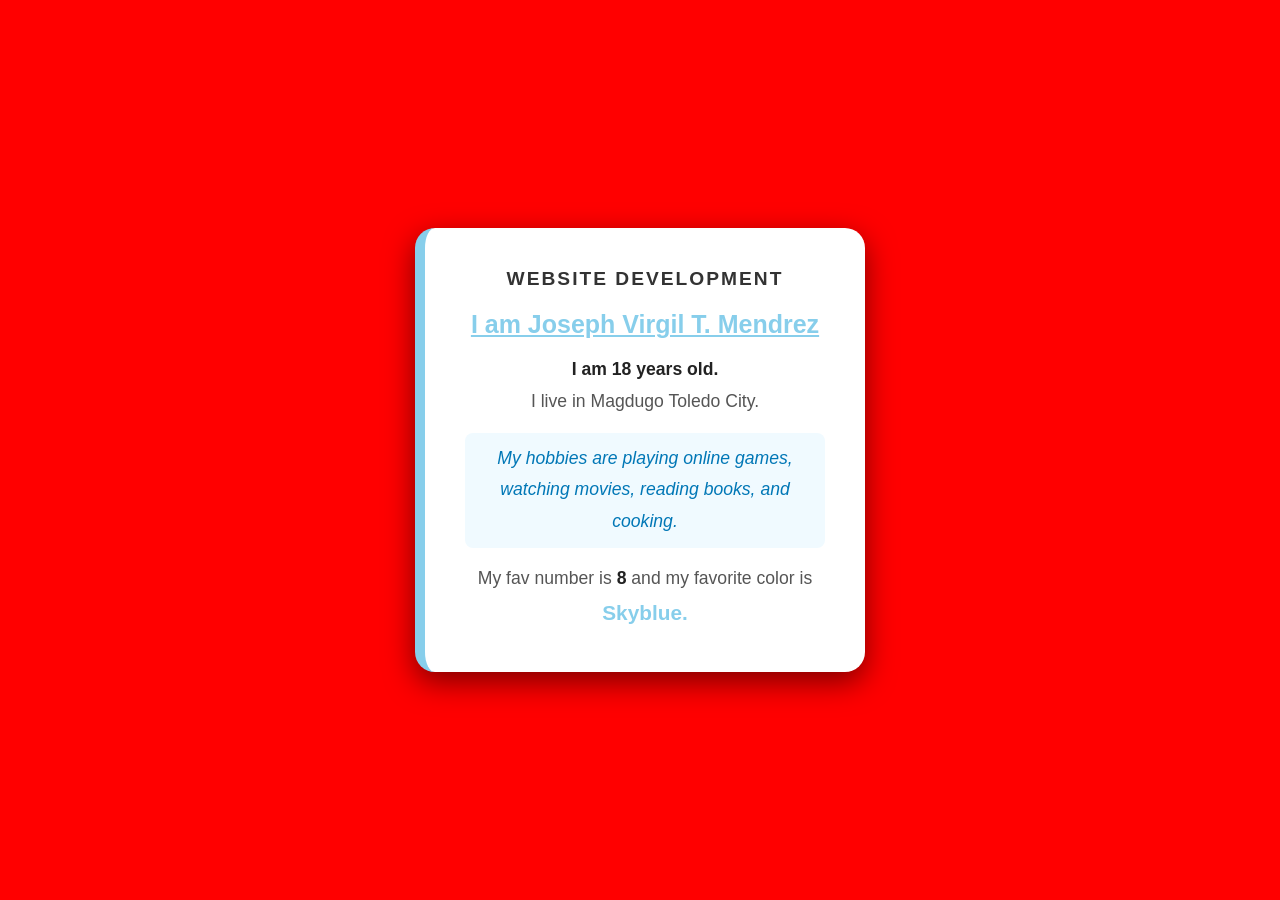
==== activities/activity1.html @ aa132397 "Add files via upload" ====
<!DOCTYPE html>
<html lang="en">
<head>
    <meta charset="UTF-8">
    <meta name="viewport" content="width=device-width, initial-scale=1.0">
    <title>Activity 1</title>
    <link rel="stylesheet" href="activity1.css">
</head>
<body>

    <div class="profile-card">
        <h2>Website Development</h2>
        
        <p class="name">I am Joseph Virgil T. Mendrez</p>
        
        <div class="info">
            <p><b>I am 18 years old.</b></p>
            <p>I live in Magdugo Toledo City.</p>
            
            <p class="hobby-list">
                My hobbies are playing online games, watching movies, reading books, and cooking.
            </p>
            
            <p style="margin-top: 15px;">
                My fav number is <b>8</b> and my favorite color is <span class="highlight">Skyblue.</span>
            </p>
        </div>
    </div>

</body>
</html>
---- activities/activity1.css ----
* {
    margin: 0;
    padding: 0;
    box-sizing: border-box;
}

body {
    height: 100vh;
    display: flex;
    justify-content: center;
    align-items: center;
    background-color: red;
    font-family: 'Tahoma', 'Segoe UI', sans-serif;
}

.profile-card {
    background: #ffffff;
    padding: 40px;
    border-radius: 20px;
    box-shadow: 0 10px 30px rgba(0, 0, 0, 0.5);
    max-width: 450px;
    text-align: center;
    border-left: 10px solid skyblue;
}

h2 {
    color: #333;
    font-size: 1.2rem;
    text-transform: uppercase;
    letter-spacing: 2px;
    margin-bottom: 20px;
}

.name {
    font-size: 25px;
    font-weight: bold;
    color: skyblue;
    text-decoration: underline;
    margin-bottom: 15px;
}

.info {
    color: #555;
    line-height: 1.8;
    font-size: 1.1rem;
}

.info b {
    color: #222;
}

.hobby-list {
    margin-top: 15px;
    padding: 10px;
    background: #f0faff;
    border-radius: 8px;
    font-style: italic;
    color: #0077b6;
}

.highlight {
    font-weight: bolder;
    color: skyblue;
    font-size: 1.3rem;
}
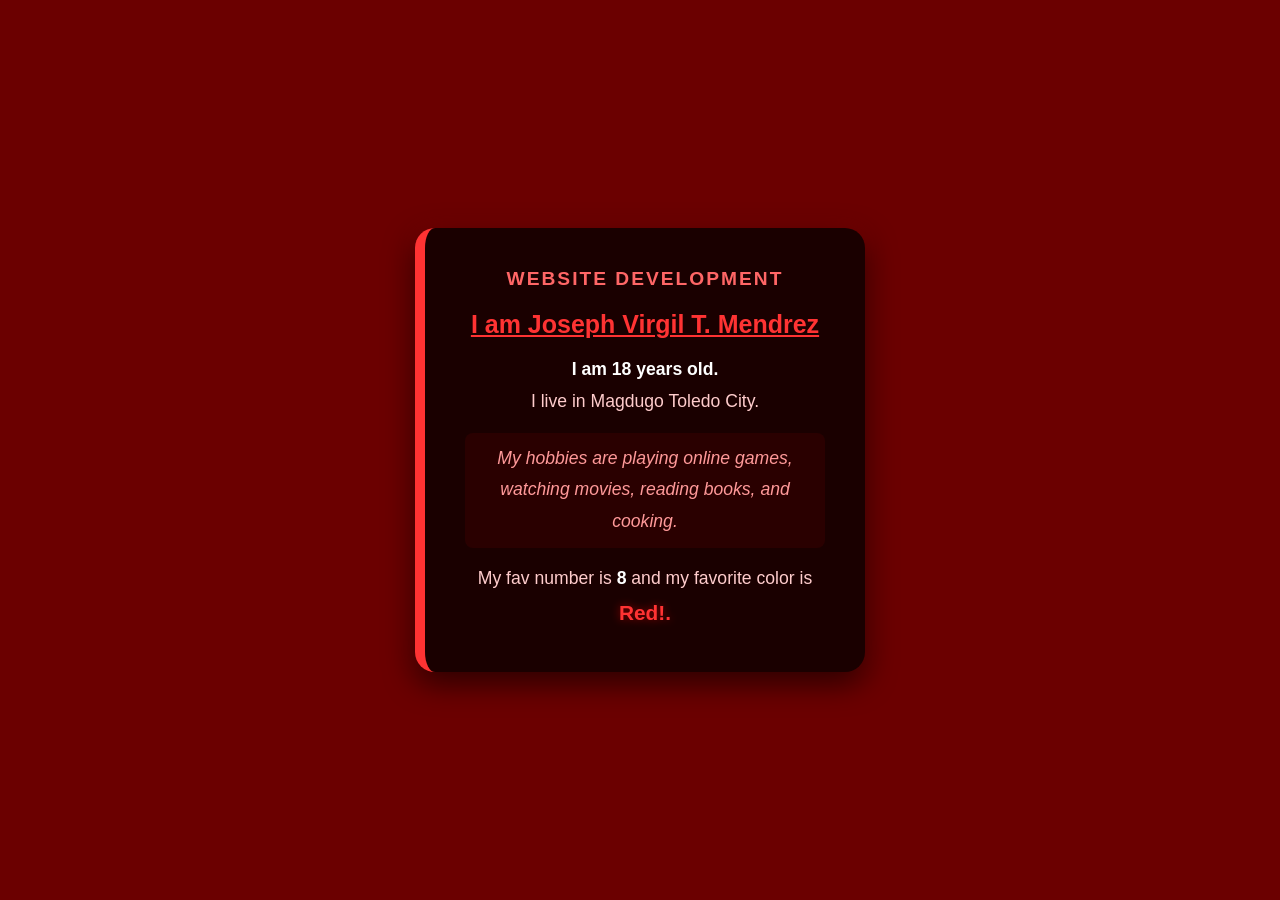
==== commit 017b97e9: "Update activity1.html" ====
--- a/activities/activity1.html
+++ b/activities/activity1.html
@@ -22,10 +22,10 @@
             </p>
             
             <p style="margin-top: 15px;">
-                My fav number is <b>8</b> and my favorite color is <span class="highlight">Skyblue.</span>
+                My fav number is <b>8</b> and my favorite color is <span class="highlight">Red!.</span>
             </p>
         </div>
     </div>
 
 </body>
-</html>+</html>
--- a/activities/activity1.css
+++ b/activities/activity1.css
@@ -9,22 +9,22 @@
     display: flex;
     justify-content: center;
     align-items: center;
-    background-color: red;
+    background-color: #6b0000;
     font-family: 'Tahoma', 'Segoe UI', sans-serif;
 }
 
 .profile-card {
-    background: #ffffff;
+    background: #1a0000;
     padding: 40px;
     border-radius: 20px;
-    box-shadow: 0 10px 30px rgba(0, 0, 0, 0.5);
+    box-shadow: 0 10px 30px rgba(0, 0, 0, 0.7), 0 0 20px rgba(255, 0, 0, 0.2);
     max-width: 450px;
     text-align: center;
-    border-left: 10px solid skyblue;
+    border-left: 10px solid #ff3333;
 }
 
 h2 {
-    color: #333;
+    color: #ff6666;
     font-size: 1.2rem;
     text-transform: uppercase;
     letter-spacing: 2px;
@@ -34,32 +34,33 @@
 .name {
     font-size: 25px;
     font-weight: bold;
-    color: skyblue;
+    color: #ff3333;
     text-decoration: underline;
     margin-bottom: 15px;
 }
 
 .info {
-    color: #555;
+    color: #ffcccc;
     line-height: 1.8;
     font-size: 1.1rem;
 }
 
 .info b {
-    color: #222;
+    color: #ffffff;
 }
 
 .hobby-list {
     margin-top: 15px;
     padding: 10px;
-    background: #f0faff;
+    background: #2a0000;
     border-radius: 8px;
     font-style: italic;
-    color: #0077b6;
+    color: #ff9999;
 }
 
 .highlight {
     font-weight: bolder;
-    color: skyblue;
+    color: #ff3333;
     font-size: 1.3rem;
-}+    text-shadow: 0 0 8px rgba(255, 0, 0, 0.5);
+}
